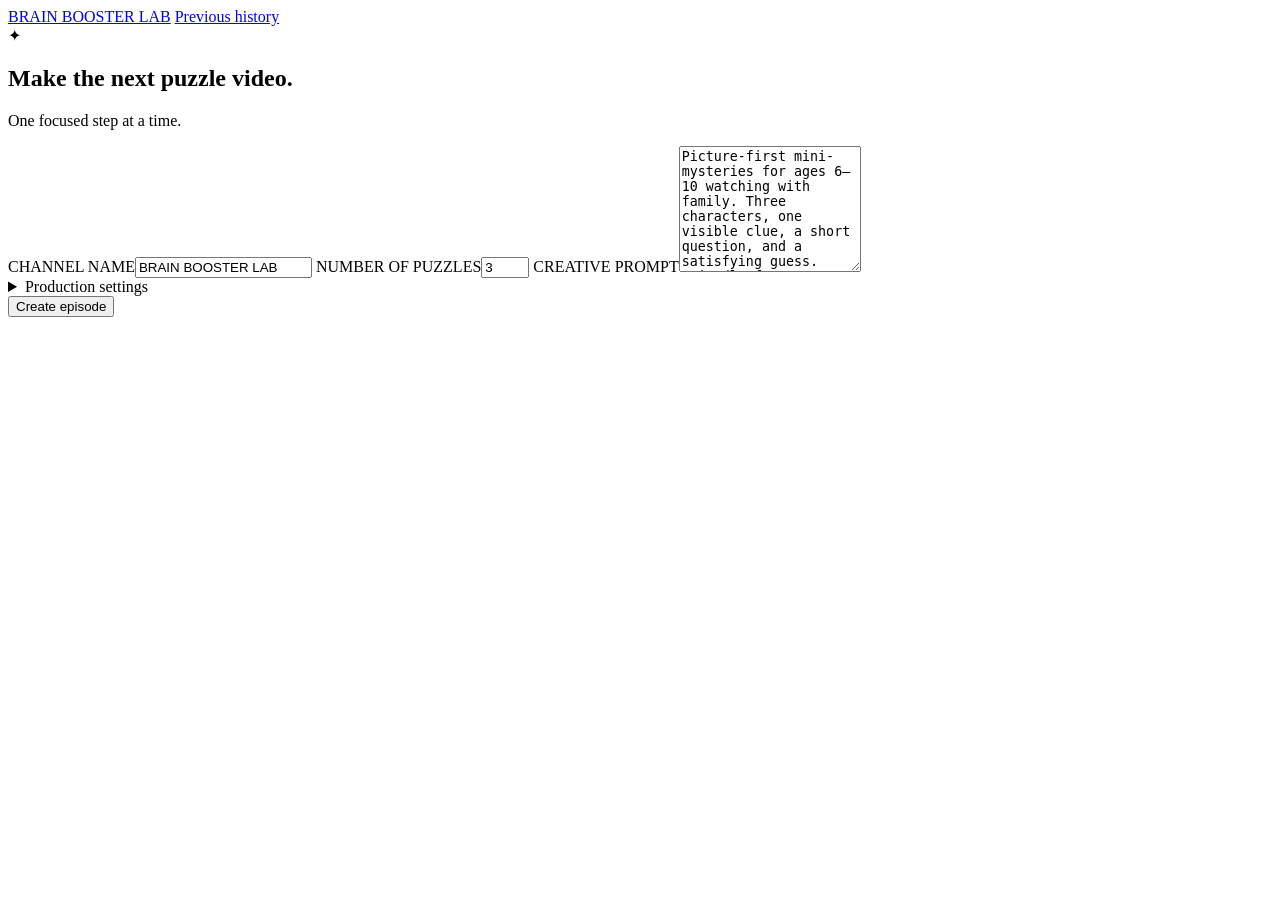
==== src/main/resources/static/index.html @ 77c7a56f "Refine studio controls and expose stage directions" ====
<!doctype html>
<html lang="en">
<head>
  <meta charset="utf-8">
  <meta name="viewport" content="width=device-width,initial-scale=1">
  <title>Brain Booster Lab</title>
  <link rel="stylesheet" href="/studio.css">
  <script src="/studio.js" defer></script>
</head>
<body>
  <header class="topbar">
    <a class="brand" href="/">BRAIN BOOSTER LAB</a>
    <a class="history-link" href="/history.html">Previous history</a>
  </header>
  <main class="home">
    <section id="workspace" aria-label="Episode workspace">
      <div class="welcome-mark" aria-hidden="true">✦</div>
      <h1>Make the next puzzle video.</h1>
      <p class="intro">One focused step at a time.</p>
    </section>
    <form id="brief-form" class="create-form">
        <label>CHANNEL NAME<input id="channel-name" required maxlength="48" value="BRAIN BOOSTER LAB"></label>
        <label>NUMBER OF PUZZLES<input id="puzzle-count" type="number" min="1" max="10" step="1" value="3" required></label>
        <label>CREATIVE PROMPT<textarea id="brief" required maxlength="4000" rows="8">Picture-first mini-mysteries for ages 6–10 watching with family. Three characters, one visible clue, a short question, and a satisfying guess. Friendly fantasy or robot surprises in everyday scenes. First puzzle builds confidence; later puzzles are slightly less obvious. No arithmetic, number patterns, long rules or tiny objects. Keep polished illustrations and warm, energetic storytelling.</textarea></label>
        <details class="advanced"><summary>Production settings</summary><div class="setting-grid">
          <label>TEXT MODEL<select id="text-model" required></select></label>
          <label>IMAGE MODEL<select id="image-model" required></select></label>
          <label>NARRATION MODEL<select id="narration-model" required></select></label>
          <label>SPEECH MODEL<select id="speech-model" required></select></label>
          <label>VOICE<select id="speech-voice"><option>cedar</option><option>marin</option><option>alloy</option><option>ash</option><option>ballad</option><option>coral</option><option>echo</option><option>fable</option><option>nova</option><option>onyx</option><option>sage</option><option>shimmer</option><option>verse</option></select></label>
          <label>VOICE SPEED<select id="speech-speed"><option value="0.85">0.85×</option><option value="0.90">0.90×</option><option value="0.95">0.95×</option><option value="1" selected>1.00×</option><option value="1.05">1.05×</option><option value="1.10">1.10×</option></select></label>
        </div><p class="privacy-note">Your API key stays in your local <code>.env</code>.</p></details>
        <button type="submit" class="primary wide">Create episode</button>
    </form>
  </main>
  <div id="notice" role="status" aria-live="polite" hidden></div>
</body>
</html>
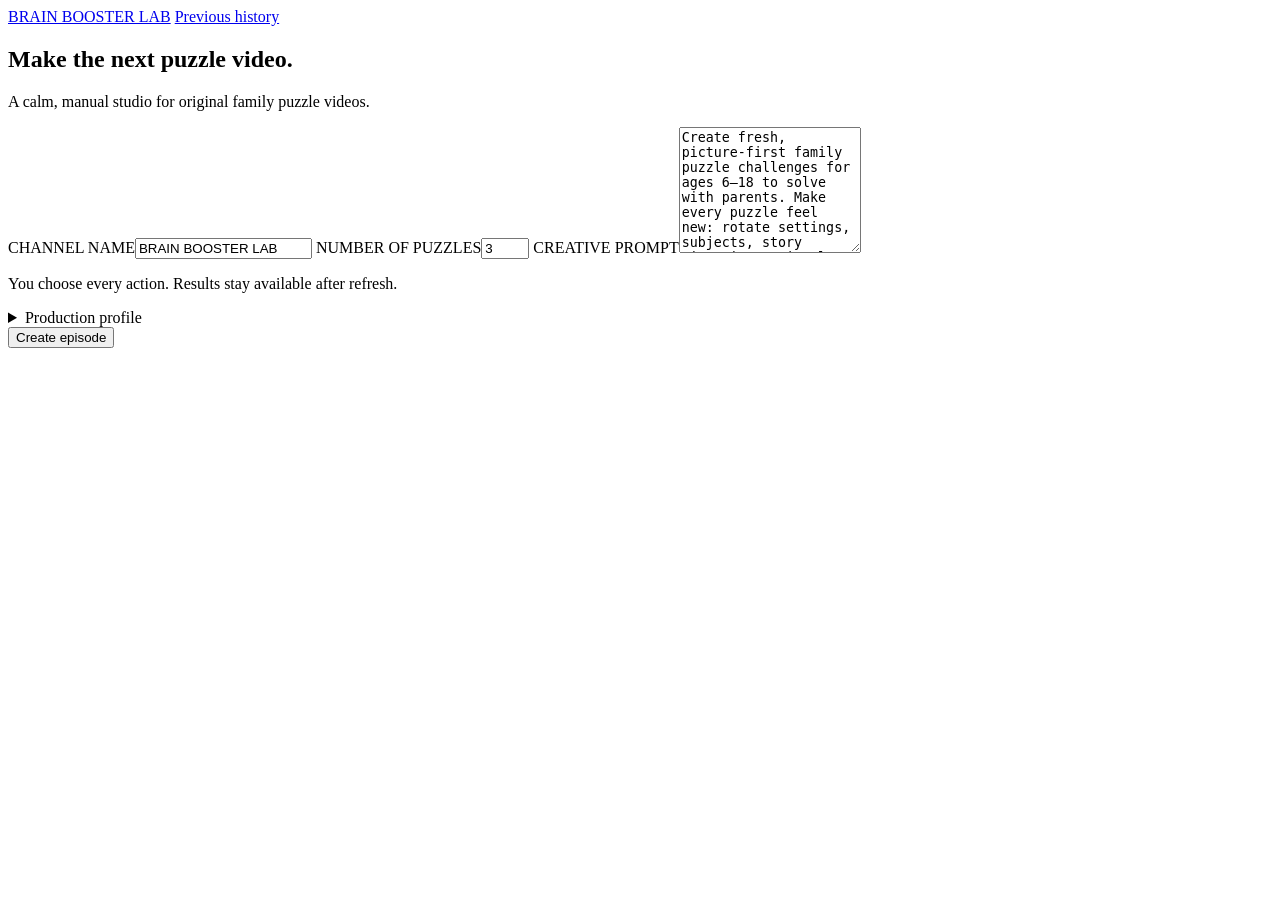
==== commit a40bcaeb: "Polish studio workflow interface" ====
--- a/src/main/resources/static/index.html
+++ b/src/main/resources/static/index.html
@@ -14,15 +14,15 @@
   </header>
   <main class="home">
     <section id="workspace" aria-label="Episode workspace">
-      <div class="welcome-mark" aria-hidden="true">✦</div>
       <h1>Make the next puzzle video.</h1>
-      <p class="intro">One focused step at a time.</p>
+      <p class="intro">A calm, manual studio for original family puzzle videos.</p>
     </section>
     <form id="brief-form" class="create-form">
         <label>CHANNEL NAME<input id="channel-name" required maxlength="48" value="BRAIN BOOSTER LAB"></label>
         <label>NUMBER OF PUZZLES<input id="puzzle-count" type="number" min="1" max="10" step="1" value="3" required></label>
-        <label>CREATIVE PROMPT<textarea id="brief" required maxlength="4000" rows="8">Picture-first mini-mysteries for ages 6–10 watching with family. Three characters, one visible clue, a short question, and a satisfying guess. Friendly fantasy or robot surprises in everyday scenes. First puzzle builds confidence; later puzzles are slightly less obvious. No arithmetic, number patterns, long rules or tiny objects. Keep polished illustrations and warm, energetic storytelling.</textarea></label>
-        <details class="advanced"><summary>Production settings</summary><div class="setting-grid">
+        <label>CREATIVE PROMPT<textarea id="brief" required maxlength="4000" rows="8">Create fresh, picture-first family puzzle challenges for ages 6–18 to solve with parents. Make every puzzle feel new: rotate settings, subjects, story situations, visual clue types, and answer patterns. Use three to five equally plausible A–E choices only when the scene needs them. Aim for fair medium difficulty: a child can solve it by carefully looking, but the proof should feel satisfying. Include friendly monsters, ghosts, animals, people, or imaginative worlds when useful, without repeating familiar robot, cardboard, winding-key, or ghost patterns. Avoid arithmetic, tiny details, long rules, and repeated puzzle structures. Use vibrant, polished illustrations and warm, exciting storytelling.</textarea></label>
+        <p class="home-assurance">You choose every action. Results stay available after refresh.</p>
+        <details class="advanced"><summary>Production profile</summary><div class="setting-grid">
           <label>TEXT MODEL<select id="text-model" required></select></label>
           <label>IMAGE MODEL<select id="image-model" required></select></label>
           <label>NARRATION MODEL<select id="narration-model" required></select></label>
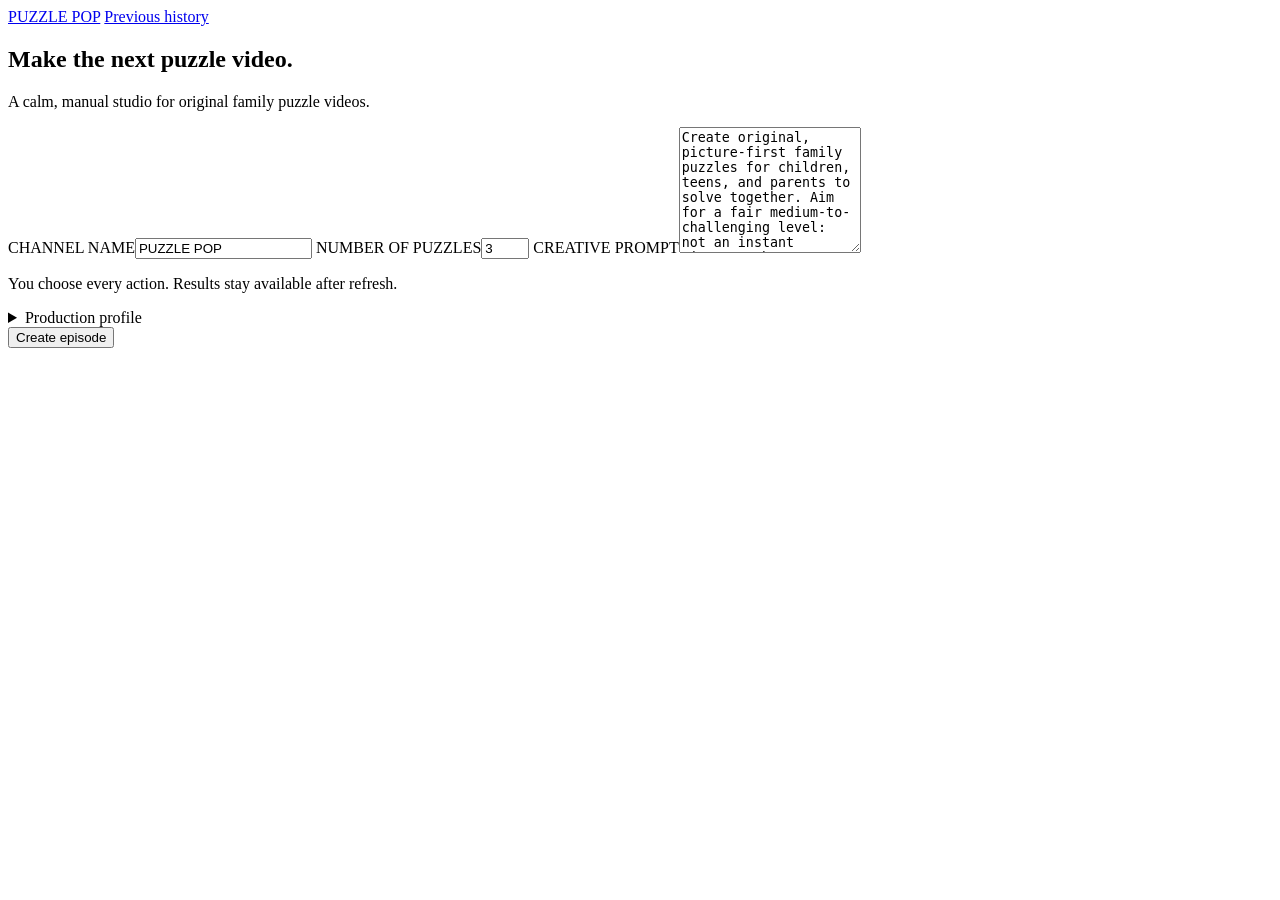
==== commit 7a56008e: "Rebrand project as Puzzle Pop and improve puzzle workflow" ====
--- a/src/main/resources/static/index.html
+++ b/src/main/resources/static/index.html
@@ -3,13 +3,13 @@
 <head>
   <meta charset="utf-8">
   <meta name="viewport" content="width=device-width,initial-scale=1">
-  <title>Brain Booster Lab</title>
+  <title>Puzzle Pop</title>
   <link rel="stylesheet" href="/studio.css">
-  <script src="/studio.js" defer></script>
+  <script src="/studio.js?v=puzzle-pop-family-choices-1" defer></script>
 </head>
 <body>
   <header class="topbar">
-    <a class="brand" href="/">BRAIN BOOSTER LAB</a>
+    <a class="brand" href="/">PUZZLE POP</a>
     <a class="history-link" href="/history.html">Previous history</a>
   </header>
   <main class="home">
@@ -18,9 +18,9 @@
       <p class="intro">A calm, manual studio for original family puzzle videos.</p>
     </section>
     <form id="brief-form" class="create-form">
-        <label>CHANNEL NAME<input id="channel-name" required maxlength="48" value="BRAIN BOOSTER LAB"></label>
+        <label>CHANNEL NAME<input id="channel-name" required maxlength="48" value="PUZZLE POP"></label>
         <label>NUMBER OF PUZZLES<input id="puzzle-count" type="number" min="1" max="10" step="1" value="3" required></label>
-        <label>CREATIVE PROMPT<textarea id="brief" required maxlength="4000" rows="8">Create fresh, picture-first family puzzle challenges for ages 6–18 to solve with parents. Make every puzzle feel new: rotate settings, subjects, story situations, visual clue types, and answer patterns. Use three to five equally plausible A–E choices only when the scene needs them. Aim for fair medium difficulty: a child can solve it by carefully looking, but the proof should feel satisfying. Include friendly monsters, ghosts, animals, people, or imaginative worlds when useful, without repeating familiar robot, cardboard, winding-key, or ghost patterns. Avoid arithmetic, tiny details, long rules, and repeated puzzle structures. Use vibrant, polished illustrations and warm, exciting storytelling.</textarea></label>
+        <label>CREATIVE PROMPT<textarea id="brief" required maxlength="4000" rows="8">Create original, picture-first family puzzles for children, teens, and parents to solve together. Aim for a fair medium-to-challenging level: not an instant giveaway, but solvable by comparing the scene and connecting one or two clear clues. Adults should enjoy reasoning too; never make difficulty depend on tricky English, obscure facts, tiny details, or long rules. Use exactly three or four plausible options (A/B/C or A/B/C/D), chosen for the scene. Make every puzzle fresh: vary settings, characters, story situations, clue mechanisms, and answer logic, and do not repeat or lightly rephrase any previous puzzle. Friendly monsters, fantasy, animals, and everyday mysteries are welcome when they fit. Use vibrant, polished illustrations and warm, exciting storytelling.</textarea></label>
         <p class="home-assurance">You choose every action. Results stay available after refresh.</p>
         <details class="advanced"><summary>Production profile</summary><div class="setting-grid">
           <label>TEXT MODEL<select id="text-model" required></select></label>
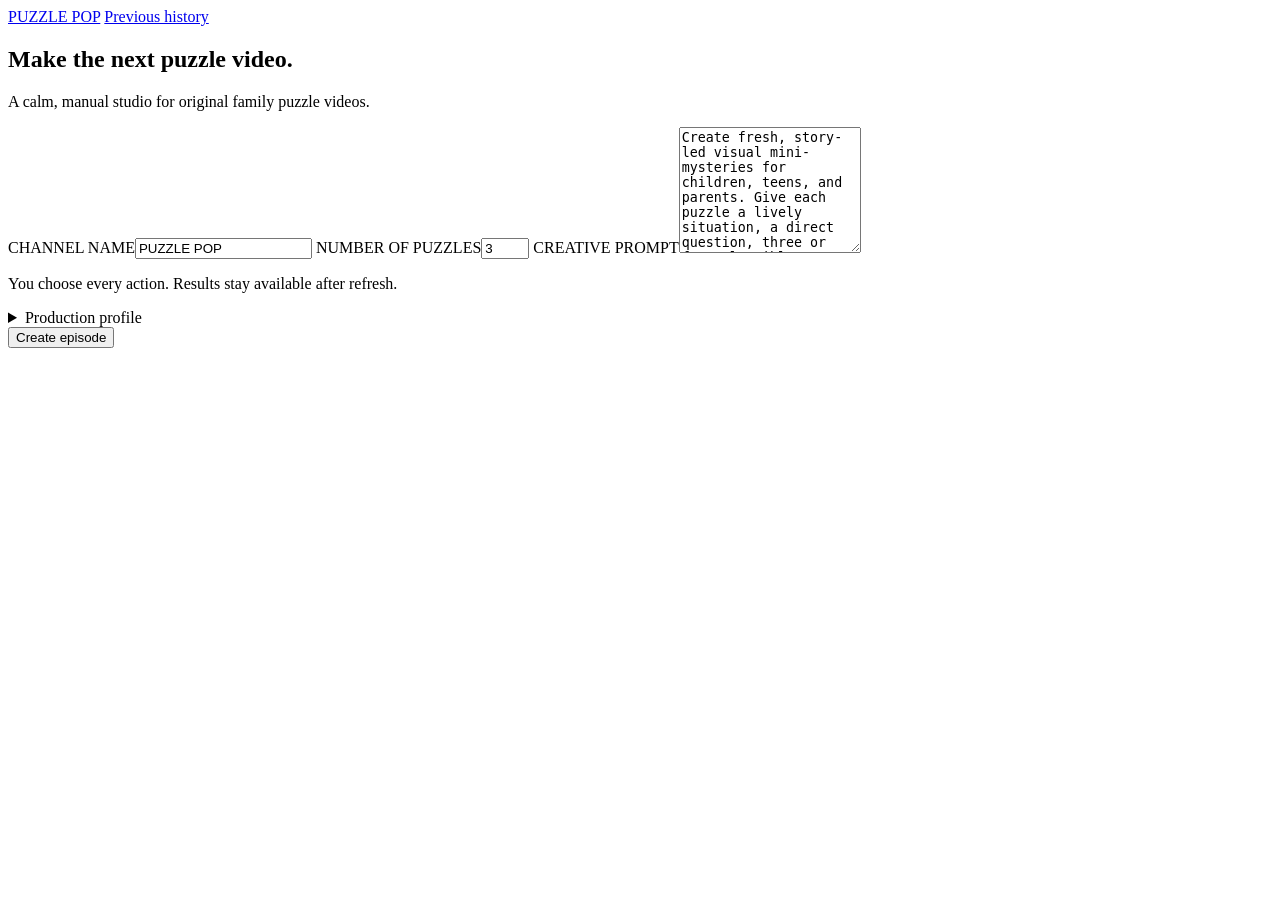
==== commit 051701b1: "Add voice-timed narration, branded intro/CTAs, and YouTube upload pack - Voice-timed puzzle segments" ====
--- a/src/main/resources/static/index.html
+++ b/src/main/resources/static/index.html
@@ -5,7 +5,7 @@
   <meta name="viewport" content="width=device-width,initial-scale=1">
   <title>Puzzle Pop</title>
   <link rel="stylesheet" href="/studio.css">
-  <script src="/studio.js?v=puzzle-pop-family-choices-1" defer></script>
+  <script src="/studio.js?v=artwork-selection-failures-2" defer></script>
 </head>
 <body>
   <header class="topbar">
@@ -19,8 +19,8 @@
     </section>
     <form id="brief-form" class="create-form">
         <label>CHANNEL NAME<input id="channel-name" required maxlength="48" value="PUZZLE POP"></label>
-        <label>NUMBER OF PUZZLES<input id="puzzle-count" type="number" min="1" max="10" step="1" value="3" required></label>
-        <label>CREATIVE PROMPT<textarea id="brief" required maxlength="4000" rows="8">Create original, picture-first family puzzles for children, teens, and parents to solve together. Aim for a fair medium-to-challenging level: not an instant giveaway, but solvable by comparing the scene and connecting one or two clear clues. Adults should enjoy reasoning too; never make difficulty depend on tricky English, obscure facts, tiny details, or long rules. Use exactly three or four plausible options (A/B/C or A/B/C/D), chosen for the scene. Make every puzzle fresh: vary settings, characters, story situations, clue mechanisms, and answer logic, and do not repeat or lightly rephrase any previous puzzle. Friendly monsters, fantasy, animals, and everyday mysteries are welcome when they fit. Use vibrant, polished illustrations and warm, exciting storytelling.</textarea></label>
+        <label>NUMBER OF PUZZLES<input id="puzzle-count" type="number" min="1" max="20" step="1" value="3" required></label>
+        <label>CREATIVE PROMPT<textarea id="brief" required maxlength="4000" rows="8">Create fresh, story-led visual mini-mysteries for children, teens, and parents. Give each puzzle a lively situation, a direct question, three or four plausible options, and one clear picture clue that truly proves what happened. Keep every clue causally sound: the action must create the trace on the surface and in the place shown; a similar-looking mark alone is not proof. Keep the English simple and the reasoning fair but not a giveaway; each should be solvable in a 10-second thinking round. Use safe, playful stories with varied settings, characters, and clue ideas. Never copy or lightly rework a past puzzle or the reference transcript. Friendly fantasy, animals, inventions, travel, food, games, and everyday adventures are welcome. Make the scene feel like a moment in a story, with bright, polished artwork.</textarea></label>
         <p class="home-assurance">You choose every action. Results stay available after refresh.</p>
         <details class="advanced"><summary>Production profile</summary><div class="setting-grid">
           <label>TEXT MODEL<select id="text-model" required></select></label>
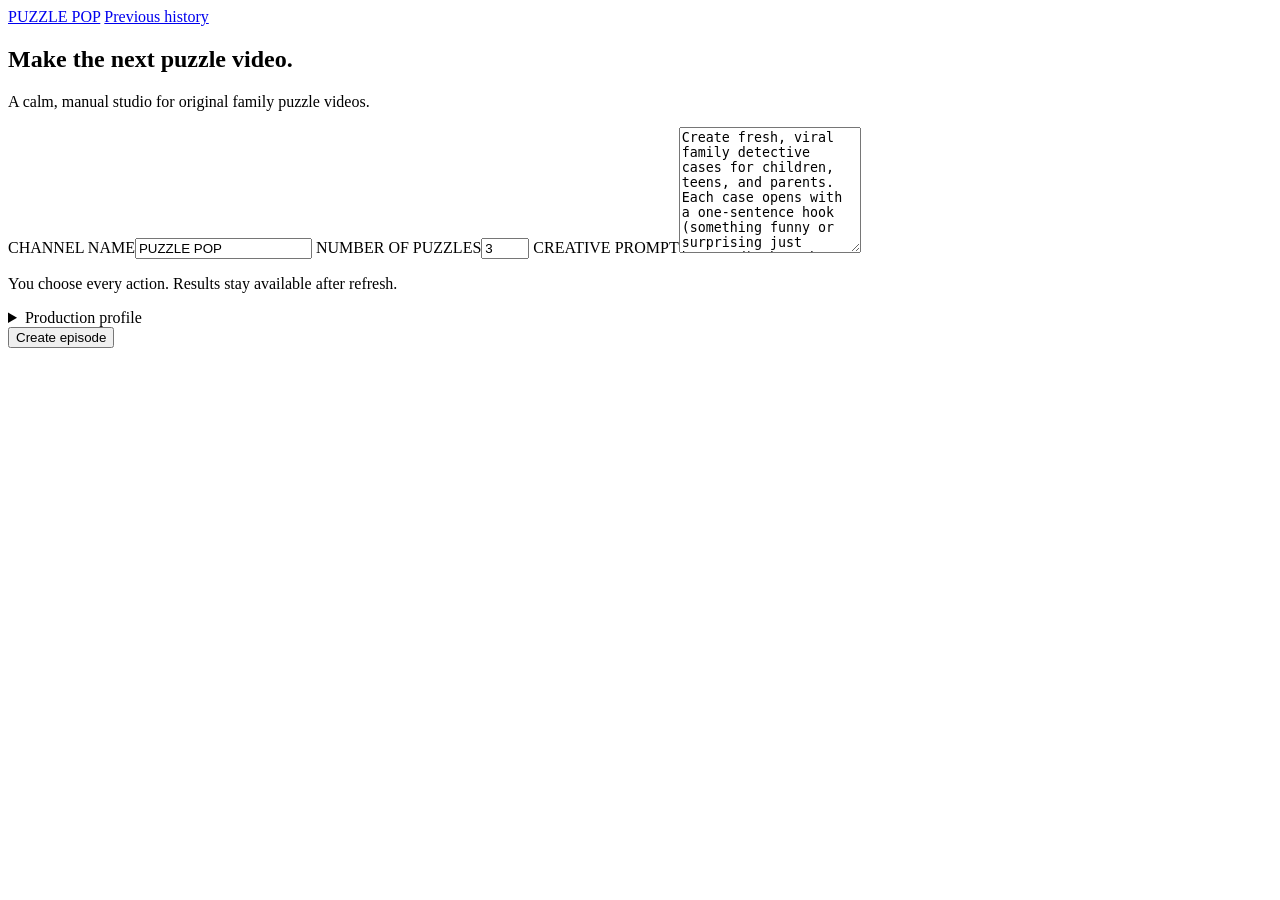
==== commit 1d7ae90c: "Rework AI prompts for harder detective cases in beginner English - Puzzle, review, artwork, and visi" ====
--- a/src/main/resources/static/index.html
+++ b/src/main/resources/static/index.html
@@ -20,7 +20,7 @@
     <form id="brief-form" class="create-form">
         <label>CHANNEL NAME<input id="channel-name" required maxlength="48" value="PUZZLE POP"></label>
         <label>NUMBER OF PUZZLES<input id="puzzle-count" type="number" min="1" max="20" step="1" value="3" required></label>
-        <label>CREATIVE PROMPT<textarea id="brief" required maxlength="4000" rows="8">Create fresh, story-led visual mini-mysteries for children, teens, and parents. Give each puzzle a lively situation, a direct question, three or four plausible options, and one clear picture clue that truly proves what happened. Keep every clue causally sound: the action must create the trace on the surface and in the place shown; a similar-looking mark alone is not proof. Keep the English simple and the reasoning fair but not a giveaway; each should be solvable in a 10-second thinking round. Use safe, playful stories with varied settings, characters, and clue ideas. Never copy or lightly rework a past puzzle or the reference transcript. Friendly fantasy, animals, inventions, travel, food, games, and everyday adventures are welcome. Make the scene feel like a moment in a story, with bright, polished artwork.</textarea></label>
+        <label>CREATIVE PROMPT<textarea id="brief" required maxlength="4000" rows="8">Create fresh, viral family detective cases for children, teens, and parents. Each case opens with a one-sentence hook (something funny or surprising just happened), has three or four believable suspects standing in one bright illustrated scene, and asks one direct question such as who did it, who is lying, or who is fake. Viewers get ten seconds to study the picture. Hide one fair, decisive visual clue that links the scene to the culprit, and give every innocent suspect a tempting red herring that the clue rules out. Make the cases medium-hard: the answer should need two linked observations, not one odd-looking suspect, but stay fair and solvable in ten seconds. Keep every clue causally sound: the action must create the trace on the surface and in the place shown; a similar-looking mark alone is not proof. Use very simple, beginner-friendly English: short sentences and common everyday words only. Keep the mysteries cozy and funny: missing cakes, lost trophies, pranks, escaped pets, small lies. Vary the settings, crimes, and clue types across the episode. Never copy or lightly rework a past case or the reference transcript.</textarea></label>
         <p class="home-assurance">You choose every action. Results stay available after refresh.</p>
         <details class="advanced"><summary>Production profile</summary><div class="setting-grid">
           <label>TEXT MODEL<select id="text-model" required></select></label>
